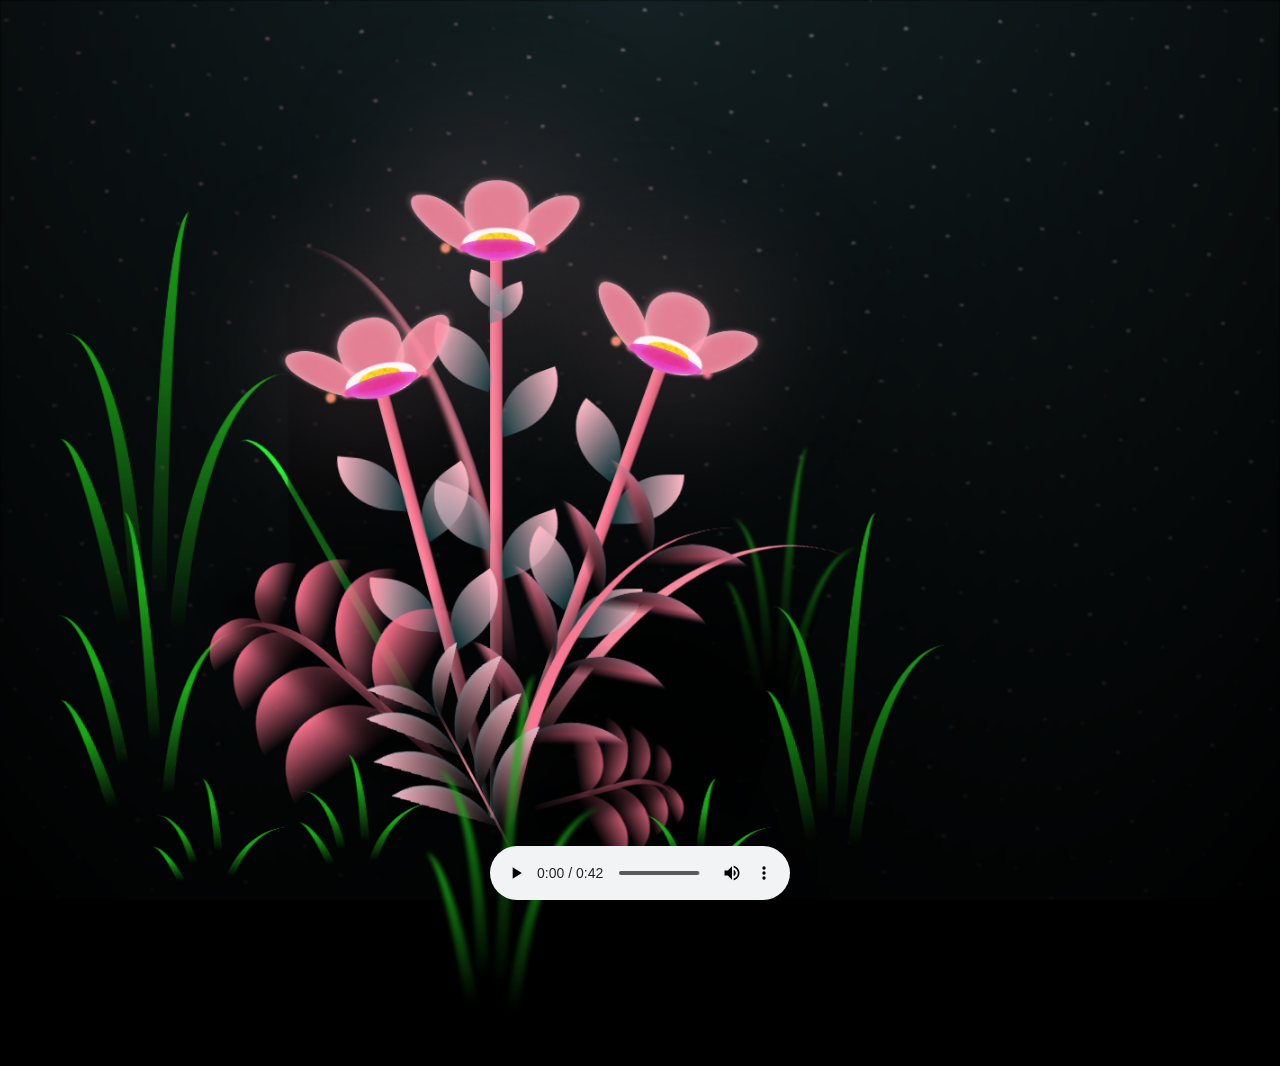
==== flower.html @ 0f516a7f "Add files via upload" ====
<!DOCTYPE html>
<html lang="en">
<head>
    <meta charset="UTF-8">
    <meta http-equiv="X-UA-Compatible" content="IE=edge">
    <meta name="viewport" content="width=device-width, initial-scale=1.0">
    <link rel="stylesheet" href="css/main.css">
    <link rel="icon" href="img/flowers.png" type="image/x-icon">
    <title>flowers</title>
</head>
<!-- Tambahkan audio --> 
<body class="container">
  <!-- Pembuat code: https://codepen.io/mdusmanansari/pen/BamepLe -->
    <div class="night"></div>
    <div class="flowers">
      <div class="flower flower--1">
        <div class="flower__leafs flower__leafs--1">
          <div class="flower__leaf flower__leaf--1"></div>
          <div class="flower__leaf flower__leaf--2"></div>
          <div class="flower__leaf flower__leaf--3"></div>
          <div class="flower__leaf flower__leaf--4"></div>
          <div class="flower__white-circle"></div>
  
          <div class="flower__light flower__light--1"></div>
          <div class="flower__light flower__light--2"></div>
          <div class="flower__light flower__light--3"></div>
          <div class="flower__light flower__light--4"></div>
          <div class="flower__light flower__light--5"></div>
          <div class="flower__light flower__light--6"></div>
          <div class="flower__light flower__light--7"></div>
          <div class="flower__light flower__light--8"></div>
  
        </div>
        <div class="flower__line">
          <div class="flower__line__leaf flower__line__leaf--1"></div>
          <div class="flower__line__leaf flower__line__leaf--2"></div>
          <div class="flower__line__leaf flower__line__leaf--3"></div>
          <div class="flower__line__leaf flower__line__leaf--4"></div>
          <div class="flower__line__leaf flower__line__leaf--5"></div>
          <div class="flower__line__leaf flower__line__leaf--6"></div>
        </div>
      </div>
  
      <div class="flower flower--2">
        <div class="flower__leafs flower__leafs--2">
          <div class="flower__leaf flower__leaf--1"></div>
          <div class="flower__leaf flower__leaf--2"></div>
          <div class="flower__leaf flower__leaf--3"></div>
          <div class="flower__leaf flower__leaf--4"></div>
          <div class="flower__white-circle"></div>
  
          <div class="flower__light flower__light--1"></div>
          <div class="flower__light flower__light--2"></div>
          <div class="flower__light flower__light--3"></div>
          <div class="flower__light flower__light--4"></div>
          <div class="flower__light flower__light--5"></div>
          <div class="flower__light flower__light--6"></div>
          <div class="flower__light flower__light--7"></div>
          <div class="flower__light flower__light--8"></div>
  
        </div>
        <div class="flower__line">
          <div class="flower__line__leaf flower__line__leaf--1"></div>
          <div class="flower__line__leaf flower__line__leaf--2"></div>
          <div class="flower__line__leaf flower__line__leaf--3"></div>
          <div class="flower__line__leaf flower__line__leaf--4"></div>
        </div>
      </div>
  
      <div class="flower flower--3">
        <div class="flower__leafs flower__leafs--3">
          <div class="flower__leaf flower__leaf--1"></div>
          <div class="flower__leaf flower__leaf--2"></div>
          <div class="flower__leaf flower__leaf--3"></div>
          <div class="flower__leaf flower__leaf--4"></div>
          <div class="flower__white-circle"></div>
  
          <div class="flower__light flower__light--1"></div>
          <div class="flower__light flower__light--2"></div>
          <div class="flower__light flower__light--3"></div>
          <div class="flower__light flower__light--4"></div>
          <div class="flower__light flower__light--5"></div>
          <div class="flower__light flower__light--6"></div>
          <div class="flower__light flower__light--7"></div>
          <div class="flower__light flower__light--8"></div>
  
        </div>
        <div class="flower__line">
          <div class="flower__line__leaf flower__line__leaf--1"></div>
          <div class="flower__line__leaf flower__line__leaf--2"></div>
          <div class="flower__line__leaf flower__line__leaf--3"></div>
          <div class="flower__line__leaf flower__line__leaf--4"></div>
        </div>
      </div>
  
      <div class="grow-ans" style="--d:1.2s">
        <div class="flower__g-long">
          <div class="flower__g-long__top"></div>
          <div class="flower__g-long__bottom"></div>
        </div>
      </div>
  
      <div class="growing-grass">
        <div class="flower__grass flower__grass--1">
          <div class="flower__grass--top"></div>
          <div class="flower__grass--bottom"></div>
          <div class="flower__grass__leaf flower__grass__leaf--1"></div>
          <div class="flower__grass__leaf flower__grass__leaf--2"></div>
          <div class="flower__grass__leaf flower__grass__leaf--3"></div>
          <div class="flower__grass__leaf flower__grass__leaf--4"></div>
          <div class="flower__grass__leaf flower__grass__leaf--5"></div>
          <div class="flower__grass__leaf flower__grass__leaf--6"></div>
          <div class="flower__grass__leaf flower__grass__leaf--7"></div>
          <div class="flower__grass__leaf flower__grass__leaf--8"></div>
          <div class="flower__grass__overlay"></div>
        </div>
      </div>
  
      <div class="growing-grass">
        <div class="flower__grass flower__grass--2">
          <div class="flower__grass--top"></div>
          <div class="flower__grass--bottom"></div>
          <div class="flower__grass__leaf flower__grass__leaf--1"></div>
          <div class="flower__grass__leaf flower__grass__leaf--2"></div>
          <div class="flower__grass__leaf flower__grass__leaf--3"></div>
          <div class="flower__grass__leaf flower__grass__leaf--4"></div>
          <div class="flower__grass__leaf flower__grass__leaf--5"></div>
          <div class="flower__grass__leaf flower__grass__leaf--6"></div>
          <div class="flower__grass__leaf flower__grass__leaf--7"></div>
          <div class="flower__grass__leaf flower__grass__leaf--8"></div>
          <div class="flower__grass__overlay"></div>
        </div>
      </div>
  
      <div class="grow-ans" style="--d:2.4s">
        <div class="flower__g-right flower__g-right--1">
          <div class="leaf"></div>
        </div>
      </div>
  
      <div class="grow-ans" style="--d:2.8s">
        <div class="flower__g-right flower__g-right--2">
          <div class="leaf"></div>
        </div>
      </div>
  
      <div class="grow-ans" style="--d:2.8s">
        <div class="flower__g-front">
          <div class="flower__g-front__leaf-wrapper flower__g-front__leaf-wrapper--1">
            <div class="flower__g-front__leaf"></div>
          </div>
          <div class="flower__g-front__leaf-wrapper flower__g-front__leaf-wrapper--2">
            <div class="flower__g-front__leaf"></div>
          </div>
          <div class="flower__g-front__leaf-wrapper flower__g-front__leaf-wrapper--3">
            <div class="flower__g-front__leaf"></div>
          </div>
          <div class="flower__g-front__leaf-wrapper flower__g-front__leaf-wrapper--4">
            <div class="flower__g-front__leaf"></div>
          </div>
          <div class="flower__g-front__leaf-wrapper flower__g-front__leaf-wrapper--5">
            <div class="flower__g-front__leaf"></div>
          </div>
          <div class="flower__g-front__leaf-wrapper flower__g-front__leaf-wrapper--6">
            <div class="flower__g-front__leaf"></div>
          </div>
          <div class="flower__g-front__leaf-wrapper flower__g-front__leaf-wrapper--7">
            <div class="flower__g-front__leaf"></div>
          </div>
          <div class="flower__g-front__leaf-wrapper flower__g-front__leaf-wrapper--8">
            <div class="flower__g-front__leaf"></div>
          </div>
          <div class="flower__g-front__line"></div>
        </div>
      </div>
  
      <div class="grow-ans" style="--d:3.2s">
        <div class="flower__g-fr">
          <div class="leaf"></div>
          <div class="flower__g-fr__leaf flower__g-fr__leaf--1"></div>
          <div class="flower__g-fr__leaf flower__g-fr__leaf--2"></div>
          <div class="flower__g-fr__leaf flower__g-fr__leaf--3"></div>
          <div class="flower__g-fr__leaf flower__g-fr__leaf--4"></div>
          <div class="flower__g-fr__leaf flower__g-fr__leaf--5"></div>
          <div class="flower__g-fr__leaf flower__g-fr__leaf--6"></div>
          <div class="flower__g-fr__leaf flower__g-fr__leaf--7"></div>
          <div class="flower__g-fr__leaf flower__g-fr__leaf--8"></div>
        </div>
      </div>
  
      <div class="long-g long-g--0">
        <div class="grow-ans" style="--d:3s">
          <div class="leaf leaf--0"></div>
        </div>
        <div class="grow-ans" style="--d:2.2s">
          <div class="leaf leaf--1"></div>
        </div>
        <div class="grow-ans" style="--d:3.4s">
          <div class="leaf leaf--2"></div>
        </div>
        <div class="grow-ans" style="--d:3.6s">
          <div class="leaf leaf--3"></div>
        </div>
      </div>
  
      <div class="long-g long-g--1">
        <div class="grow-ans" style="--d:3.6s">
          <div class="leaf leaf--0"></div>
        </div>
        <div class="grow-ans" style="--d:3.8s">
          <div class="leaf leaf--1"></div>
        </div>
        <div class="grow-ans" style="--d:4s">
          <div class="leaf leaf--2"></div>
        </div>
        <div class="grow-ans" style="--d:4.2s">
          <div class="leaf leaf--3"></div>
        </div>
      </div>
  
      <div class="long-g long-g--2">
        <div class="grow-ans" style="--d:4s">
          <div class="leaf leaf--0"></div>
        </div>
        <div class="grow-ans" style="--d:4.2s">
          <div class="leaf leaf--1"></div>
        </div>
        <div class="grow-ans" style="--d:4.4s">
          <div class="leaf leaf--2"></div>
        </div>
        <div class="grow-ans" style="--d:4.6s">
          <div class="leaf leaf--3"></div>
        </div>
      </div>
  
      <div class="long-g long-g--3">
        <div class="grow-ans" style="--d:4s">
          <div class="leaf leaf--0"></div>
        </div>
        <div class="grow-ans" style="--d:4.2s">
          <div class="leaf leaf--1"></div>
        </div>
        <div class="grow-ans" style="--d:3s">
          <div class="leaf leaf--2"></div>
        </div>
        <div class="grow-ans" style="--d:3.6s">
          <div class="leaf leaf--3"></div>
        </div>
      </div>
  
      <div class="long-g long-g--4">
        <div class="grow-ans" style="--d:4s">
          <div class="leaf leaf--0"></div>
        </div>
        <div class="grow-ans" style="--d:4.2s">
          <div class="leaf leaf--1"></div>
        </div>
        <div class="grow-ans" style="--d:3s">
          <div class="leaf leaf--2"></div>
        </div>
        <div class="grow-ans" style="--d:3.6s">
          <div class="leaf leaf--3"></div>
        </div>
      </div>
  
      <div class="long-g long-g--5">
        <div class="grow-ans" style="--d:4s">
          <div class="leaf leaf--0"></div>
        </div>
        <div class="grow-ans" style="--d:4.2s">
          <div class="leaf leaf--1"></div>
        </div>
        <div class="grow-ans" style="--d:3s">
          <div class="leaf leaf--2"></div>
        </div>
        <div class="grow-ans" style="--d:3.6s">
          <div class="leaf leaf--3"></div>
        </div>
      </div>
  
      <div class="long-g long-g--6">
        <div class="grow-ans" style="--d:4.2s">
          <div class="leaf leaf--0"></div>
        </div>
        <div class="grow-ans" style="--d:4.4s">
          <div class="leaf leaf--1"></div>
        </div>
        <div class="grow-ans" style="--d:4.6s">
          <div class="leaf leaf--2"></div>
        </div>
        <div class="grow-ans" style="--d:4.8s">
          <div class="leaf leaf--3"></div>
        </div>
      </div>
  
      <div class="long-g long-g--7">
        <div class="grow-ans" style="--d:3s">
          <div class="leaf leaf--0"></div>
        </div>
        <div class="grow-ans" style="--d:3.2s">
          <div class="leaf leaf--1"></div>
        </div>
        <div class="grow-ans" style="--d:3.5s">
          <div class="leaf leaf--2"></div>
        </div>
        <div class="grow-ans" style="--d:3.6s">
          <div class="leaf leaf--3"></div>
        </div>
      </div>
    </div>

    <audio controls autoplay loop>
      <source src="flower/flo.mp3" type="audio/mpeg">
      <source src="flower/flo.ogg" type="audio/ogg">
      Your browser does not support the audio element.
    </audio>


    <script src="main.js"></script>
  </body>
</html>
---- css/main.css ----
*,
*::after,
*::before {
  padding: 0;
  margin: 0;
  box-sizing: border-box;
}

:root {
  --dark-color: #000;
}

body {
  display: flex;
  align-items: flex-end;
  justify-content: center;
  min-height: 100vh;
  background-color: var(--dark-color);
  overflow: hidden;
  perspective: 1000px;
}

.night {
  position: fixed;
  left: 50%;
  top: 0;
  transform: translateX(-50%);
  width: 100%;
  height: 100%;
  filter: blur(0.1vmin);
  background-image: radial-gradient(ellipse at top, transparent 0%, var(--dark-color)), radial-gradient(ellipse at bottom, var(--dark-color), rgba(145, 233, 255, 0.2)), repeating-linear-gradient(220deg, rgb(0, 0, 0) 0px, rgb(0, 0, 0) 19px, transparent 19px, transparent 22px), repeating-linear-gradient(189deg, rgb(0, 0, 0) 0px, rgb(0, 0, 0) 19px, transparent 19px, transparent 22px), repeating-linear-gradient(148deg, rgb(0, 0, 0) 0px, rgb(0, 0, 0) 19px, transparent 19px, transparent 22px), linear-gradient(90deg, rgb(255, 146, 190), rgb(240, 240, 240));
}

.flowers {
  position: relative;
  transform: scale(0.9);
}

.flower {
  position: absolute;
  bottom: 10vmin;
  transform-origin: bottom center;
  z-index: 10;
  --fl-speed: 0.8s;
}
.flower--1 {
  -webkit-animation: moving-flower-1 4s linear infinite;
          animation: moving-flower-1 4s linear infinite;
}
.flower--1 .flower__line {
  height: 70vmin;
  -webkit-animation-delay: 0.3s;
          animation-delay: 0.3s;
}
.flower--1 .flower__line__leaf--1 {
  -webkit-animation: blooming-leaf-right var(--fl-speed) 1.6s backwards;
          animation: blooming-leaf-right var(--fl-speed) 1.6s backwards;
}
.flower--1 .flower__line__leaf--2 {
  -webkit-animation: blooming-leaf-right var(--fl-speed) 1.4s backwards;
          animation: blooming-leaf-right var(--fl-speed) 1.4s backwards;
}
.flower--1 .flower__line__leaf--3 {
  -webkit-animation: blooming-leaf-left var(--fl-speed) 1.2s backwards;
          animation: blooming-leaf-left var(--fl-speed) 1.2s backwards;
}
.flower--1 .flower__line__leaf--4 {
  -webkit-animation: blooming-leaf-left var(--fl-speed) 1s backwards;
          animation: blooming-leaf-left var(--fl-speed) 1s backwards;
}
.flower--1 .flower__line__leaf--5 {
  -webkit-animation: blooming-leaf-right var(--fl-speed) 1.8s backwards;
          animation: blooming-leaf-right var(--fl-speed) 1.8s backwards;
}
.flower--1 .flower__line__leaf--6 {
  -webkit-animation: blooming-leaf-left var(--fl-speed) 2s backwards;
          animation: blooming-leaf-left var(--fl-speed) 2s backwards;
}
.flower--2 {
  left: 50%;
  transform: rotate(20deg);
  -webkit-animation: moving-flower-2 4s linear infinite;
          animation: moving-flower-2 4s linear infinite;
}
.flower--2 .flower__line {
  height: 60vmin;
  -webkit-animation-delay: 0.6s;
          animation-delay: 0.6s;
}
.flower--2 .flower__line__leaf--1 {
  -webkit-animation: blooming-leaf-right var(--fl-speed) 1.9s backwards;
          animation: blooming-leaf-right var(--fl-speed) 1.9s backwards;
}
.flower--2 .flower__line__leaf--2 {
  -webkit-animation: blooming-leaf-right var(--fl-speed) 1.7s backwards;
          animation: blooming-leaf-right var(--fl-speed) 1.7s backwards;
}
.flower--2 .flower__line__leaf--3 {
  -webkit-animation: blooming-leaf-left var(--fl-speed) 1.5s backwards;
          animation: blooming-leaf-left var(--fl-speed) 1.5s backwards;
}
.flower--2 .flower__line__leaf--4 {
  -webkit-animation: blooming-leaf-left var(--fl-speed) 1.3s backwards;
          animation: blooming-leaf-left var(--fl-speed) 1.3s backwards;
}
.flower--3 {
  left: 50%;
  transform: rotate(-15deg);
  -webkit-animation: moving-flower-3 4s linear infinite;
          animation: moving-flower-3 4s linear infinite;
}
.flower--3 .flower__line {
  -webkit-animation-delay: 0.9s;
          animation-delay: 0.9s;
}
.flower--3 .flower__line__leaf--1 {
  -webkit-animation: blooming-leaf-right var(--fl-speed) 2.5s backwards;
          animation: blooming-leaf-right var(--fl-speed) 2.5s backwards;
}
.flower--3 .flower__line__leaf--2 {
  -webkit-animation: blooming-leaf-right var(--fl-speed) 2.3s backwards;
          animation: blooming-leaf-right var(--fl-speed) 2.3s backwards;
}
.flower--3 .flower__line__leaf--3 {
  -webkit-animation: blooming-leaf-left var(--fl-speed) 2.1s backwards;
          animation: blooming-leaf-left var(--fl-speed) 2.1s backwards;
}
.flower--3 .flower__line__leaf--4 {
  -webkit-animation: blooming-leaf-left var(--fl-speed) 1.9s backwards;
          animation: blooming-leaf-left var(--fl-speed) 1.9s backwards;
}
.flower__leafs {
  position: relative;
  -webkit-animation: blooming-flower 2s backwards;
          animation: blooming-flower 2s backwards;
}
.flower__leafs--1 {
  -webkit-animation-delay: 1.1s;
          animation-delay: 1.1s;
}
.flower__leafs--2 {
  -webkit-animation-delay: 1.4s;
          animation-delay: 1.4s;
}
.flower__leafs--3 {
  -webkit-animation-delay: 1.7s;
          animation-delay: 1.7s;
}
.flower__leafs::after {
  content: "";
  position: absolute;
  left: 0;
  top: 0;
  transform: translate(-50%, -100%);
  width: 8vmin;
  height: 8vmin;
  background-color: #ffb8c6;
  filter: blur(10vmin);
}
.flower__leaf {
  position: absolute;
  bottom: 0;
  left: 50%;
  width: 8vmin;
  height: 11vmin;
  border-radius: 51% 49% 47% 53%/44% 45% 55% 69%;
  background-color: #faa2b3;
  background-image: linear-gradient(to top, #fb869e, #f9869d);
  transform-origin: bottom center;
  opacity: 0.9;
  box-shadow: inset 0 0 2vmin rgba(255, 255, 255, 0.5), 0 0 10px rgba(255, 192, 203, 0.5);
}

.flower__leaf--1 {
  transform: translate(-10%, 1%) rotateY(40deg) rotateX(-50deg);
}
.flower__leaf--2 {
  transform: translate(-50%, -4%) rotateX(40deg);
}
.flower__leaf--3 {
  transform: translate(-90%, 0%) rotateY(45deg) rotateX(50deg);
}
.flower__leaf--4 {
  width: 8vmin;
  height: 8vmin;
  transform-origin: bottom left;
  border-radius: 4vmin 10vmin 4vmin 4vmin;
  transform: translate(0%, 18%) rotateX(70deg) rotate(-43deg);
  background-image: linear-gradient(to top, #e210b5, #dd0cb3);
  z-index: 1;
  opacity: 0.8;
}
.flower__white-circle {
  position: absolute;
  left: -3.5vmin;
  top: -3vmin;
  width: 9vmin;
  height: 4vmin;
  border-radius: 50%;
  background-color: #fff;
}
.flower__white-circle::after {
  content: "";
  position: absolute;
  left: 50%;
  top: 45%;
  transform: translate(-50%, -50%);
  width: 60%;
  height: 60%;
  border-radius: inherit;
  background-image: repeating-linear-gradient(135deg, rgba(0, 0, 0, 0.03) 0px, rgba(0, 0, 0, 0.03) 1px, transparent 1px, transparent 12px), repeating-linear-gradient(45deg, rgba(0, 0, 0, 0.03) 0px, rgba(0, 0, 0, 0.03) 1px, transparent 1px, transparent 12px), repeating-linear-gradient(67.5deg, rgba(0, 0, 0, 0.03) 0px, rgba(0, 0, 0, 0.03) 1px, transparent 1px, transparent 12px), repeating-linear-gradient(135deg, rgba(0, 0, 0, 0.03) 0px, rgba(0, 0, 0, 0.03) 1px, transparent 1px, transparent 12px), repeating-linear-gradient(45deg, rgba(0, 0, 0, 0.03) 0px, rgba(0, 0, 0, 0.03) 1px, transparent 1px, transparent 12px), repeating-linear-gradient(112.5deg, rgba(0, 0, 0, 0.03) 0px, rgba(0, 0, 0, 0.03) 1px, transparent 1px, transparent 12px), repeating-linear-gradient(112.5deg, rgba(0, 0, 0, 0.03) 0px, rgba(0, 0, 0, 0.03) 1px, transparent 1px, transparent 12px), repeating-linear-gradient(45deg, rgba(0, 0, 0, 0.03) 0px, rgba(0, 0, 0, 0.03) 1px, transparent 1px, transparent 12px), repeating-linear-gradient(22.5deg, rgba(0, 0, 0, 0.03) 0px, rgba(0, 0, 0, 0.03) 1px, transparent 1px, transparent 12px), repeating-linear-gradient(45deg, rgba(0, 0, 0, 0.03) 0px, rgba(0, 0, 0, 0.03) 1px, transparent 1px, transparent 12px), repeating-linear-gradient(22.5deg, rgba(0, 0, 0, 0.03) 0px, rgba(0, 0, 0, 0.03) 1px, transparent 1px, transparent 12px), repeating-linear-gradient(135deg, rgba(0, 0, 0, 0.03) 0px, rgba(0, 0, 0, 0.03) 1px, transparent 1px, transparent 12px), repeating-linear-gradient(157.5deg, rgba(0, 0, 0, 0.03) 0px, rgba(0, 0, 0, 0.03) 1px, transparent 1px, transparent 12px), repeating-linear-gradient(67.5deg, rgba(0, 0, 0, 0.03) 0px, rgba(0, 0, 0, 0.03) 1px, transparent 1px, transparent 12px), repeating-linear-gradient(67.5deg, rgba(0, 0, 0, 0.03) 0px, rgba(0, 0, 0, 0.03) 1px, transparent 1px, transparent 12px), linear-gradient(90deg, rgb(255, 235, 18), rgb(255, 206, 0));
}
.flower__line {
  height: 55vmin;
  width: 1.5vmin;
  background-image: linear-gradient(to left, rgba(0, 0, 0, 0.2), transparent, rgba(255, 255, 255, 0.2)), linear-gradient(to top, transparent 10%, #ff7a95, #f06c86);
  box-shadow: inset 0 0 2px rgba(0, 0, 0, 0.5);
  -webkit-animation: grow-flower-tree 4s backwards;
          animation: grow-flower-tree 4s backwards;
}
.flower__line__leaf {
  --w: 7vmin;
  --h: calc(var(--w) + 2vmin);
  position: absolute;
  top: 20%;
  left: 90%;
  width: var(--w);
  height: var(--h);
  border-top-right-radius: var(--h);
  border-bottom-left-radius: var(--h);
  background-image: linear-gradient(to top, rgba(20, 117, 122, 0.4), #ffb8c6);
}
.flower__line__leaf--1 {
  transform: rotate(70deg) rotateY(30deg);
}
.flower__line__leaf--2 {
  top: 45%;
  transform: rotate(70deg) rotateY(30deg);
}
.flower__line__leaf--3, .flower__line__leaf--4, .flower__line__leaf--6 {
  border-top-right-radius: 0;
  border-bottom-left-radius: 0;
  border-top-left-radius: var(--h);
  border-bottom-right-radius: var(--h);
  left: -460%;
  top: 12%;
  transform: rotate(-70deg) rotateY(30deg);
}
.flower__line__leaf--4 {
  top: 40%;
}
.flower__line__leaf--5 {
  top: 0;
  transform-origin: left;
  transform: rotate(70deg) rotateY(30deg) scale(0.6);
}
.flower__line__leaf--6 {
  top: -2%;
  left: -450%;
  transform-origin: right;
  transform: rotate(-70deg) rotateY(30deg) scale(0.6);
}
.flower__light {
  position: absolute;
  bottom: 0vmin;
  width: 1vmin;
  height: 1vmin;
  background-color: rgb(255, 251, 0);
  border-radius: 50%;
  filter: blur(0.2vmin);
  -webkit-animation: light-ans 4s linear infinite backwards;
          animation: light-ans 4s linear infinite backwards;
}
.flower__light:nth-child(odd) {
  background-color: #ff718d;
}
.flower__light--1 {
  left: -2vmin;
  -webkit-animation-delay: 1s;
          animation-delay: 1s;
}
.flower__light--2 {
  left: 3vmin;
  -webkit-animation-delay: 0.5s;
          animation-delay: 0.5s;
}
.flower__light--3 {
  left: -6vmin;
  -webkit-animation-delay: 0.3s;
          animation-delay: 0.3s;
}
.flower__light--4 {
  left: 6vmin;
  -webkit-animation-delay: 0.9s;
          animation-delay: 0.9s;
}
.flower__light--5 {
  left: -1vmin;
  -webkit-animation-delay: 1.5s;
          animation-delay: 1.5s;
}
.flower__light--6 {
  left: -4vmin;
  -webkit-animation-delay: 3s;
          animation-delay: 3s;
}
.flower__light--7 {
  left: 3vmin;
  -webkit-animation-delay: 2s;
          animation-delay: 2s;
}
.flower__light--8 {
  left: -6vmin;
  -webkit-animation-delay: 3.5s;
          animation-delay: 3.5s;
}
.flower__grass {
  --c: #f9728d;
  --line-w: 1.5vmin;
  position: absolute;
  bottom: 12vmin;
  left: -7vmin;
  display: flex;
  flex-direction: column;
  align-items: flex-end;
  z-index: 20;
  transform-origin: bottom center;
  transform: rotate(-48deg) rotateY(40deg);
}
.flower__grass--1 {
  -webkit-animation: moving-grass 2s linear infinite;
          animation: moving-grass 2s linear infinite;
}
.flower__grass--2 {
  left: 2vmin;
  bottom: 10vmin;
  transform: scale(0.5) rotate(75deg) rotateX(10deg) rotateY(-200deg);
  opacity: 0.8;
  z-index: 0;
  -webkit-animation: moving-grass--2 1.5s linear infinite;
          animation: moving-grass--2 1.5s linear infinite;
}
.flower__grass--top {
  width: 7vmin;
  height: 10vmin;
  border-top-right-radius: 100%;
  border-right: var(--line-w) solid var(--c);
  transform-origin: bottom center;
  transform: rotate(-2deg);
}
.flower__grass--bottom {
  margin-top: -2px;
  width: var(--line-w);
  height: 25vmin;
  background-image: linear-gradient(to top, transparent, var(--c));
}
.flower__grass__leaf {
  --size: 10vmin;
  position: absolute;
  width: calc(var(--size) * 2.1);
  height: var(--size);
  border-top-left-radius: var(--size);
  border-top-right-radius: var(--size);
  background-image: linear-gradient(to top, transparent, transparent 30%, var(--c));
  z-index: 100;
}
.flower__grass__leaf--1 {
  top: -6%;
  left: 30%;
  --size: 6vmin;
  transform: rotate(-20deg);
  -webkit-animation: growing-grass-ans--1 2s 2.6s backwards;
          animation: growing-grass-ans--1 2s 2.6s backwards;
}
@-webkit-keyframes growing-grass-ans--1 {
  0% {
    transform-origin: bottom left;
    transform: rotate(-20deg) scale(0);
  }
}
@keyframes growing-grass-ans--1 {
  0% {
    transform-origin: bottom left;
    transform: rotate(-20deg) scale(0);
  }
}
.flower__grass__leaf--2 {
  top: -5%;
  left: -110%;
  --size: 6vmin;
  transform: rotate(10deg);
  -webkit-animation: growing-grass-ans--2 2s 2.4s linear backwards;
          animation: growing-grass-ans--2 2s 2.4s linear backwards;
}
@-webkit-keyframes growing-grass-ans--2 {
  0% {
    transform-origin: bottom right;
    transform: rotate(10deg) scale(0);
  }
}
@keyframes growing-grass-ans--2 {
  0% {
    transform-origin: bottom right;
    transform: rotate(10deg) scale(0);
  }
}
.flower__grass__leaf--3 {
  top: 5%;
  left: 60%;
  --size: 8vmin;
  transform: rotate(-18deg) rotateX(-20deg);
  -webkit-animation: growing-grass-ans--3 2s 2.2s linear backwards;
          animation: growing-grass-ans--3 2s 2.2s linear backwards;
}
@-webkit-keyframes growing-grass-ans--3 {
  0% {
    transform-origin: bottom left;
    transform: rotate(-18deg) rotateX(-20deg) scale(0);
  }
}
@keyframes growing-grass-ans--3 {
  0% {
    transform-origin: bottom left;
    transform: rotate(-18deg) rotateX(-20deg) scale(0);
  }
}
.flower__grass__leaf--4 {
  top: 6%;
  left: -135%;
  --size: 8vmin;
  transform: rotate(2deg);
  -webkit-animation: growing-grass-ans--4 2s 2s linear backwards;
          animation: growing-grass-ans--4 2s 2s linear backwards;
}
@-webkit-keyframes growing-grass-ans--4 {
  0% {
    transform-origin: bottom right;
    transform: rotate(2deg) scale(0);
  }
}
@keyframes growing-grass-ans--4 {
  0% {
    transform-origin: bottom right;
    transform: rotate(2deg) scale(0);
  }
}
.flower__grass__leaf--5 {
  top: 20%;
  left: 60%;
  --size: 10vmin;
  transform: rotate(-24deg) rotateX(-20deg);
  -webkit-animation: growing-grass-ans--5 2s 1.8s linear backwards;
          animation: growing-grass-ans--5 2s 1.8s linear backwards;
}
@-webkit-keyframes growing-grass-ans--5 {
  0% {
    transform-origin: bottom left;
    transform: rotate(-24deg) rotateX(-20deg) scale(0);
  }
}
@keyframes growing-grass-ans--5 {
  0% {
    transform-origin: bottom left;
    transform: rotate(-24deg) rotateX(-20deg) scale(0);
  }
}
.flower__grass__leaf--6 {
  top: 22%;
  left: -180%;
  --size: 10vmin;
  transform: rotate(10deg);
  -webkit-animation: growing-grass-ans--6 2s 1.6s linear backwards;
          animation: growing-grass-ans--6 2s 1.6s linear backwards;
}
@-webkit-keyframes growing-grass-ans--6 {
  0% {
    transform-origin: bottom right;
    transform: rotate(10deg) scale(0);
  }
}
@keyframes growing-grass-ans--6 {
  0% {
    transform-origin: bottom right;
    transform: rotate(10deg) scale(0);
  }
}
.flower__grass__leaf--7 {
  top: 39%;
  left: 70%;
  --size: 10vmin;
  transform: rotate(-10deg);
  -webkit-animation: growing-grass-ans--7 2s 1.4s linear backwards;
          animation: growing-grass-ans--7 2s 1.4s linear backwards;
}
@-webkit-keyframes growing-grass-ans--7 {
  0% {
    transform-origin: bottom left;
    transform: rotate(-10deg) scale(0);
  }
}
@keyframes growing-grass-ans--7 {
  0% {
    transform-origin: bottom left;
    transform: rotate(-10deg) scale(0);
  }
}
.flower__grass__leaf--8 {
  top: 40%;
  left: -215%;
  --size: 11vmin;
  transform: rotate(10deg);
  -webkit-animation: growing-grass-ans--8 2s 1.2s linear backwards;
          animation: growing-grass-ans--8 2s 1.2s linear backwards;
}
@-webkit-keyframes growing-grass-ans--8 {
  0% {
    transform-origin: bottom right;
    transform: rotate(10deg) scale(0);
  }
}
@keyframes growing-grass-ans--8 {
  0% {
    transform-origin: bottom right;
    transform: rotate(10deg) scale(0);
  }
}
.flower__grass__overlay {
  position: absolute;
  top: -10%;
  right: 0%;
  width: 100%;
  height: 100%;
  background-color: rgba(0, 0, 0, 0.6);
  filter: blur(1.5vmin);
  z-index: 100;
}
.flower__g-long {
  --w: 2vmin;
  --h: 6vmin;
  --c: #22f32d;
  position: absolute;
  bottom: 10vmin;
  left: -3vmin;
  transform-origin: bottom center;
  transform: rotate(-30deg) rotateY(-20deg);
  display: flex;
  flex-direction: column;
  align-items: flex-end;
  -webkit-animation: flower-g-long-ans 3s linear infinite;
          animation: flower-g-long-ans 3s linear infinite;
}
@-webkit-keyframes flower-g-long-ans {
  0%, 100% {
    transform: rotate(-30deg) rotateY(-20deg);
  }
  50% {
    transform: rotate(-32deg) rotateY(-20deg);
  }
}
@keyframes flower-g-long-ans {
  0%, 100% {
    transform: rotate(-30deg) rotateY(-20deg);
  }
  50% {
    transform: rotate(-32deg) rotateY(-20deg);
  }
}
.flower__g-long__top {
  top: calc(var(--h) * -1);
  width: calc(var(--w) + 1vmin);
  height: var(--h);
  border-top-right-radius: 100%;
  border-right: 0.7vmin solid var(--c);
  transform: translate(-0.7vmin, 1vmin);
}
.flower__g-long__bottom {
  width: var(--w);
  height: 50vmin;
  transform-origin: bottom center;
  background-image: linear-gradient(to top, transparent 30%, var(--c));
  box-shadow: inset 0 0 2px rgba(0, 0, 0, 0.5);
  -webkit-clip-path: polygon(35% 0, 65% 1%, 100% 100%, 0% 100%);
          clip-path: polygon(35% 0, 65% 1%, 100% 100%, 0% 100%);
}
.flower__g-right {
  position: absolute;
  bottom: 6vmin;
  left: -2vmin;
  transform-origin: bottom left;
  transform: rotate(20deg);
}
.flower__g-right .leaf {
  width: 30vmin;
  height: 50vmin;
  border-top-left-radius: 100%;
  border-left: 2vmin solid #f7899f;
  background-image: linear-gradient(to bottom, transparent, var(--dark-color) 60%);
  -webkit-mask-image: linear-gradient(to top, transparent 30%, #23fd35 60%);
}
.flower__g-right--1 {
  -webkit-animation: flower-g-right-ans 2.5s linear infinite;
          animation: flower-g-right-ans 2.5s linear infinite;
}
.flower__g-right--2 {
  left: 5vmin;
  transform: rotateY(-180deg);
  -webkit-animation: flower-g-right-ans--2 3s linear infinite;
          animation: flower-g-right-ans--2 3s linear infinite;
}
.flower__g-right--2 .leaf {
  height: 75vmin;
  filter: blur(0.3vmin);
  opacity: 0.8;
}
@-webkit-keyframes flower-g-right-ans {
  0%, 100% {
    transform: rotate(20deg);
  }
  50% {
    transform: rotate(24deg) rotateX(-20deg);
  }
}
@keyframes flower-g-right-ans {
  0%, 100% {
    transform: rotate(20deg);
  }
  50% {
    transform: rotate(24deg) rotateX(-20deg);
  }
}
@-webkit-keyframes flower-g-right-ans--2 {
  0%, 100% {
    transform: rotateY(-180deg) rotate(0deg) rotateX(-20deg);
  }
  50% {
    transform: rotateY(-180deg) rotate(6deg) rotateX(-20deg);
  }
}
@keyframes flower-g-right-ans--2 {
  0%, 100% {
    transform: rotateY(-180deg) rotate(0deg) rotateX(-20deg);
  }
  50% {
    transform: rotateY(-180deg) rotate(6deg) rotateX(-20deg);
  }
}
.flower__g-front {
  position: absolute;
  bottom: 6vmin;
  left: 2.5vmin;
  z-index: 100;
  transform-origin: bottom center;
  transform: rotate(-28deg) rotateY(30deg) scale(1.04);
  -webkit-animation: flower__g-front-ans 2s linear infinite;
          animation: flower__g-front-ans 2s linear infinite;
}
@-webkit-keyframes flower__g-front-ans {
  0%, 100% {
    transform: rotate(-28deg) rotateY(30deg) scale(1.04);
  }
  50% {
    transform: rotate(-35deg) rotateY(40deg) scale(1.04);
  }
}
@keyframes flower__g-front-ans {
  0%, 100% {
    transform: rotate(-28deg) rotateY(30deg) scale(1.04);
  }
  50% {
    transform: rotate(-35deg) rotateY(40deg) scale(1.04);
  }
}
.flower__g-front__line {
  width: 0.3vmin;
  height: 20vmin;
  background-image: linear-gradient(to top, transparent, #f98da2, transparent 100%);
  position: relative;
}
.flower__g-front__leaf-wrapper {
  position: absolute;
  top: 0;
  left: 0;
  transform-origin: bottom left;
  transform: rotate(10deg);
}
.flower__g-front__leaf-wrapper:nth-child(even) {
  left: 0vmin;
  transform: rotateY(-180deg) rotate(5deg);
  -webkit-animation: flower__g-front__leaf-left-ans 1s ease-in backwards;
          animation: flower__g-front__leaf-left-ans 1s ease-in backwards;
}
.flower__g-front__leaf-wrapper:nth-child(odd) {
  -webkit-animation: flower__g-front__leaf-ans 1s ease-in backwards;
          animation: flower__g-front__leaf-ans 1s ease-in backwards;
}
.flower__g-front__leaf-wrapper--1 {
  top: -8vmin;
  transform: scale(0.7);
  -webkit-animation: flower__g-front__leaf-ans 1s 5.5s ease-in backwards !important;
          animation: flower__g-front__leaf-ans 1s 5.5s ease-in backwards !important;
}
.flower__g-front__leaf-wrapper--2 {
  top: -8vmin;
  transform: rotateY(-180deg) scale(0.7) !important;
  -webkit-animation: flower__g-front__leaf-left-ans-2 1s 4.6s ease-in backwards !important;
          animation: flower__g-front__leaf-left-ans-2 1s 4.6s ease-in backwards !important;
}
.flower__g-front__leaf-wrapper--3 {
  top: -3vmin;
  -webkit-animation: flower__g-front__leaf-ans 1s 4.6s ease-in backwards;
          animation: flower__g-front__leaf-ans 1s 4.6s ease-in backwards;
}
.flower__g-front__leaf-wrapper--4 {
  top: -3vmin;
  transform: rotateY(-180deg) scale(0.9) !important;
  -webkit-animation: flower__g-front__leaf-left-ans-2 1s 4.6s ease-in backwards !important;
          animation: flower__g-front__leaf-left-ans-2 1s 4.6s ease-in backwards !important;
}
@-webkit-keyframes flower__g-front__leaf-left-ans-2 {
  0% {
    transform: rotateY(-180deg) scale(0);
  }
}
@keyframes flower__g-front__leaf-left-ans-2 {
  0% {
    transform: rotateY(-180deg) scale(0);
  }
}
.flower__g-front__leaf-wrapper--5, .flower__g-front__leaf-wrapper--6 {
  top: 2vmin;
}
.flower__g-front__leaf-wrapper--7, .flower__g-front__leaf-wrapper--8 {
  top: 6.5vmin;
}
.flower__g-front__leaf-wrapper--2 {
  -webkit-animation-delay: 5.2s !important;
          animation-delay: 5.2s !important;
}
.flower__g-front__leaf-wrapper--3 {
  -webkit-animation-delay: 4.9s !important;
          animation-delay: 4.9s !important;
}
.flower__g-front__leaf-wrapper--5 {
  -webkit-animation-delay: 4.3s !important;
          animation-delay: 4.3s !important;
}
.flower__g-front__leaf-wrapper--6 {
  -webkit-animation-delay: 4.1s !important;
          animation-delay: 4.1s !important;
}
.flower__g-front__leaf-wrapper--7 {
  -webkit-animation-delay: 3.8s !important;
          animation-delay: 3.8s !important;
}
.flower__g-front__leaf-wrapper--8 {
  -webkit-animation-delay: 3.5s !important;
          animation-delay: 3.5s !important;
}
@-webkit-keyframes flower__g-front__leaf-ans {
  0% {
    transform: rotate(10deg) scale(0);
  }
}
@keyframes flower__g-front__leaf-ans {
  0% {
    transform: rotate(10deg) scale(0);
  }
}
@-webkit-keyframes flower__g-front__leaf-left-ans {
  0% {
    transform: rotateY(-180deg) rotate(5deg) scale(0);
  }
}
@keyframes flower__g-front__leaf-left-ans {
  0% {
    transform: rotateY(-180deg) rotate(5deg) scale(0);
  }
}
.flower__g-front__leaf {
  width: 10vmin;
  height: 10vmin;
  border-radius: 100% 0% 0% 100%/100% 100% 0% 0%;
  box-shadow: inset 0 2px 1vmin hsla(184deg, 97%, 58%, 0.2);
  background-image: linear-gradient(to bottom left, transparent, var(--dark-color)), linear-gradient(to bottom right, #ffb8c6 50%, transparent 50%, transparent);
  -webkit-mask-image: linear-gradient(to bottom right, #ffb8c6 50%, transparent 50%, transparent);
  mask-image: linear-gradient(to bottom right, #ffb8c6 50%, transparent 50%, transparent);
}
.flower__g-fr {
  position: absolute;
  bottom: -4vmin;
  left: vmin;
  transform-origin: bottom left;
  z-index: 10;
  -webkit-animation: flower__g-fr-ans 2s linear infinite;
          animation: flower__g-fr-ans 2s linear infinite;
}
@-webkit-keyframes flower__g-fr-ans {
  0%, 100% {
    transform: rotate(2deg);
  }
  50% {
    transform: rotate(4deg);
  }
}
@keyframes flower__g-fr-ans {
  0%, 100% {
    transform: rotate(2deg);
  }
  50% {
    transform: rotate(4deg);
  }
}
.flower__g-fr .leaf {
  width: 30vmin;
  height: 50vmin;
  border-top-left-radius: 100%;
  border-left: 2vmin solid #f77892;
  -webkit-mask-image: linear-gradient(to top, transparent 25%, #20ff2b 50%);
  position: relative;
  z-index: 1;
}
.flower__g-fr__leaf {
  position: absolute;
  top: 0;
  left: 0;
  width: 10vmin;
  height: 10vmin;
  border-radius: 100% 0% 0% 100%/100% 100% 0% 0%;
  box-shadow: inset 0 2px 1vmin hsla(184deg, 97%, 58%, 0.2);
  background-image: linear-gradient(to bottom left, transparent, var(--dark-color) 98%), linear-gradient(to bottom right, #fb7893 45%, transparent 50%, transparent);
  -webkit-mask-image: linear-gradient(135deg, #25ff1d 40%, transparent 50%, transparent);
}
.flower__g-fr__leaf--1 {
  left: 20vmin;
  transform: rotate(45deg);
  -webkit-animation: flower__g-fr-leaft-ans-1 0.5s 5.2s linear backwards;
          animation: flower__g-fr-leaft-ans-1 0.5s 5.2s linear backwards;
}
@-webkit-keyframes flower__g-fr-leaft-ans-1 {
  0% {
    transform-origin: left;
    transform: rotate(45deg) scale(0);
  }
}
@keyframes flower__g-fr-leaft-ans-1 {
  0% {
    transform-origin: left;
    transform: rotate(45deg) scale(0);
  }
}
.flower__g-fr__leaf--2 {
  left: 12vmin;
  top: -7vmin;
  transform: rotate(25deg) rotateY(-180deg);
  -webkit-animation: flower__g-fr-leaft-ans-6 0.5s 5s linear backwards;
          animation: flower__g-fr-leaft-ans-6 0.5s 5s linear backwards;
}
.flower__g-fr__leaf--3 {
  left: 15vmin;
  top: 6vmin;
  transform: rotate(55deg);
  -webkit-animation: flower__g-fr-leaft-ans-5 0.5s 4.8s linear backwards;
          animation: flower__g-fr-leaft-ans-5 0.5s 4.8s linear backwards;
}
.flower__g-fr__leaf--4 {
  left: 6vmin;
  top: -2vmin;
  transform: rotate(25deg) rotateY(-180deg);
  -webkit-animation: flower__g-fr-leaft-ans-6 0.5s 4.6s linear backwards;
          animation: flower__g-fr-leaft-ans-6 0.5s 4.6s linear backwards;
}
.flower__g-fr__leaf--5 {
  left: 10vmin;
  top: 14vmin;
  transform: rotate(55deg);
  -webkit-animation: flower__g-fr-leaft-ans-5 0.5s 4.4s linear backwards;
          animation: flower__g-fr-leaft-ans-5 0.5s 4.4s linear backwards;
}
@-webkit-keyframes flower__g-fr-leaft-ans-5 {
  0% {
    transform-origin: left;
    transform: rotate(55deg) scale(0);
  }
}
@keyframes flower__g-fr-leaft-ans-5 {
  0% {
    transform-origin: left;
    transform: rotate(55deg) scale(0);
  }
}
.flower__g-fr__leaf--6 {
  left: 0vmin;
  top: 6vmin;
  transform: rotate(25deg) rotateY(-180deg);
  -webkit-animation: flower__g-fr-leaft-ans-6 0.5s 4.2s linear backwards;
          animation: flower__g-fr-leaft-ans-6 0.5s 4.2s linear backwards;
}
@-webkit-keyframes flower__g-fr-leaft-ans-6 {
  0% {
    transform-origin: right;
    transform: rotate(25deg) rotateY(-180deg) scale(0);
  }
}
@keyframes flower__g-fr-leaft-ans-6 {
  0% {
    transform-origin: right;
    transform: rotate(25deg) rotateY(-180deg) scale(0);
  }
}
.flower__g-fr__leaf--7 {
  left: 5vmin;
  top: 22vmin;
  transform: rotate(45deg);
  -webkit-animation: flower__g-fr-leaft-ans-7 0.5s 4s linear backwards;
          animation: flower__g-fr-leaft-ans-7 0.5s 4s linear backwards;
}
@-webkit-keyframes flower__g-fr-leaft-ans-7 {
  0% {
    transform-origin: left;
    transform: rotate(45deg) scale(0);
  }
}
@keyframes flower__g-fr-leaft-ans-7 {
  0% {
    transform-origin: left;
    transform: rotate(45deg) scale(0);
  }
}
.flower__g-fr__leaf--8 {
  left: -4vmin;
  top: 15vmin;
  transform: rotate(15deg) rotateY(-180deg);
  -webkit-animation: flower__g-fr-leaft-ans-8 0.5s 3.8s linear backwards;
          animation: flower__g-fr-leaft-ans-8 0.5s 3.8s linear backwards;
}
@-webkit-keyframes flower__g-fr-leaft-ans-8 {
  0% {
    transform-origin: right;
    transform: rotate(15deg) rotateY(-180deg) scale(0);
  }
}
@keyframes flower__g-fr-leaft-ans-8 {
  0% {
    transform-origin: right;
    transform: rotate(15deg) rotateY(-180deg) scale(0);
  }
}

.long-g {
  position: absolute;
  bottom: 25vmin;
  left: -42vmin;
  transform-origin: bottom left;
}
.long-g--1 {
  bottom: 0vmin;
  transform: scale(0.8) rotate(-5deg);
}
.long-g--1 .leaf {
  -webkit-mask-image: linear-gradient(to top, transparent 40%, #18ff4a 80%) !important;
}
.long-g--1 .leaf--1 {
  --w: 5vmin;
  --h: 60vmin;
  left: -2vmin;
  transform: rotate(3deg) rotateY(-180deg);
}
.long-g--2, .long-g--3 {
  bottom: -3vmin;
  left: -35vmin;
  transform-origin: center;
  transform: scale(0.6) rotateX(60deg);
}
.long-g--2 .leaf, .long-g--3 .leaf {
  -webkit-mask-image: linear-gradient(to top, transparent 50%, #13fc13 80%) !important;
}
.long-g--2 .leaf--1, .long-g--3 .leaf--1 {
  left: -1vmin;
  transform: rotateY(-180deg);
}
.long-g--3 {
  left: -17vmin;
  bottom: 0vmin;
}
.long-g--3 .leaf {
  -webkit-mask-image: linear-gradient(to top, transparent 40%, #22ff2d 80%) !important;
}
.long-g--4 {
  left: 25vmin;
  bottom: -3vmin;
  transform-origin: center;
  transform: scale(0.6) rotateX(60deg);
}
.long-g--4 .leaf {
  -webkit-mask-image: linear-gradient(to top, transparent 50%, #2cff19 80%) !important;
}
.long-g--5 {
  left: 42vmin;
  bottom: 0vmin;
  transform: scale(0.8) rotate(2deg);
}
.long-g--6 {
  left: 0vmin;
  bottom: -20vmin;
  z-index: 100;
  filter: blur(0.3vmin);
  transform: scale(0.8) rotate(2deg);
}
.long-g--7 {
  left: 35vmin;
  bottom: 20vmin;
  z-index: -1;
  filter: blur(0.3vmin);
  transform: scale(0.6) rotate(2deg);
  opacity: 0.7;
}
.long-g .leaf {
  --w: 15vmin;
  --h: 40vmin;
  --c: #1aaa15;
  position: absolute;
  bottom: 0;
  width: var(--w);
  height: var(--h);
  border-top-left-radius: 100%;
  border-left: 2vmin solid var(--c);
  -webkit-mask-image: linear-gradient(to top, transparent 20%, var(--dark-color));
  transform-origin: bottom center;
}
.long-g .leaf--0 {
  left: 2vmin;
  -webkit-animation: leaf-ans-1 4s linear infinite;
          animation: leaf-ans-1 4s linear infinite;
}
.long-g .leaf--1 {
  --w: 5vmin;
  --h: 60vmin;
  -webkit-animation: leaf-ans-1 4s linear infinite;
          animation: leaf-ans-1 4s linear infinite;
}
.long-g .leaf--2 {
  --w: 10vmin;
  --h: 40vmin;
  left: -0.5vmin;
  bottom: 5vmin;
  transform-origin: bottom left;
  transform: rotateY(-180deg);
  -webkit-animation: leaf-ans-2 3s linear infinite;
          animation: leaf-ans-2 3s linear infinite;
}
.long-g .leaf--3 {
  --w: 5vmin;
  --h: 30vmin;
  left: -1vmin;
  bottom: 3.2vmin;
  transform-origin: bottom left;
  transform: rotate(-10deg) rotateY(-180deg);
  -webkit-animation: leaf-ans-3 3s linear infinite;
          animation: leaf-ans-3 3s linear infinite;
}

@-webkit-keyframes leaf-ans-1 {
  0%, 100% {
    transform: rotate(-5deg) scale(1);
  }
  50% {
    transform: rotate(5deg) scale(1.1);
  }
}

@keyframes leaf-ans-1 {
  0%, 100% {
    transform: rotate(-5deg) scale(1);
  }
  50% {
    transform: rotate(5deg) scale(1.1);
  }
}
@-webkit-keyframes leaf-ans-2 {
  0%, 100% {
    transform: rotateY(-180deg) rotate(5deg);
  }
  50% {
    transform: rotateY(-180deg) rotate(0deg) scale(1.1);
  }
}
@keyframes leaf-ans-2 {
  0%, 100% {
    transform: rotateY(-180deg) rotate(5deg);
  }
  50% {
    transform: rotateY(-180deg) rotate(0deg) scale(1.1);
  }
}
@-webkit-keyframes leaf-ans-3 {
  0%, 100% {
    transform: rotate(-10deg) rotateY(-180deg);
  }
  50% {
    transform: rotate(-20deg) rotateY(-180deg);
  }
}
@keyframes leaf-ans-3 {
  0%, 100% {
    transform: rotate(-10deg) rotateY(-180deg);
  }
  50% {
    transform: rotate(-20deg) rotateY(-180deg);
  }
}
.grow-ans {
  -webkit-animation: grow-ans 2s var(--d) backwards;
          animation: grow-ans 2s var(--d) backwards;
}

@-webkit-keyframes grow-ans {
  0% {
    transform: scale(0);
    opacity: 0;
  }
}

@keyframes grow-ans {
  0% {
    transform: scale(0);
    opacity: 0;
  }
}
@-webkit-keyframes light-ans {
  0% {
    opacity: 0;
    transform: translateY(0vmin);
  }
  25% {
    opacity: 1;
    transform: translateY(-5vmin) translateX(-2vmin);
  }
  50% {
    opacity: 1;
    transform: translateY(-15vmin) translateX(2vmin);
    filter: blur(0.2vmin);
  }
  75% {
    transform: translateY(-20vmin) translateX(-2vmin);
    filter: blur(0.2vmin);
  }
  100% {
    transform: translateY(-30vmin);
    opacity: 0;
    filter: blur(1vmin);
  }
}
@keyframes light-ans {
  0% {
    opacity: 0;
    transform: translateY(0vmin);
  }
  25% {
    opacity: 1;
    transform: translateY(-5vmin) translateX(-2vmin);
  }
  50% {
    opacity: 1;
    transform: translateY(-15vmin) translateX(2vmin);
    filter: blur(0.2vmin);
  }
  75% {
    transform: translateY(-20vmin) translateX(-2vmin);
    filter: blur(0.2vmin);
  }
  100% {
    transform: translateY(-30vmin);
    opacity: 0;
    filter: blur(1vmin);
  }
}
@-webkit-keyframes moving-flower-1 {
  0%, 100% {
    transform: rotate(2deg);
  }
  50% {
    transform: rotate(-2deg);
  }
}
@keyframes moving-flower-1 {
  0%, 100% {
    transform: rotate(2deg);
  }
  50% {
    transform: rotate(-2deg);
  }
}
@-webkit-keyframes moving-flower-2 {
  0%, 100% {
    transform: rotate(18deg);
  }
  50% {
    transform: rotate(14deg);
  }
}
@keyframes moving-flower-2 {
  0%, 100% {
    transform: rotate(18deg);
  }
  50% {
    transform: rotate(14deg);
  }
}
@-webkit-keyframes moving-flower-3 {
  0%, 100% {
    transform: rotate(-18deg);
  }
  50% {
    transform: rotate(-20deg) rotateY(-10deg);
  }
}
@keyframes moving-flower-3 {
  0%, 100% {
    transform: rotate(-18deg);
  }
  50% {
    transform: rotate(-20deg) rotateY(-10deg);
  }
}
@-webkit-keyframes blooming-leaf-right {
  0% {
    transform-origin: left;
    transform: rotate(70deg) rotateY(30deg) scale(0);
  }
}
@keyframes blooming-leaf-right {
  0% {
    transform-origin: left;
    transform: rotate(70deg) rotateY(30deg) scale(0);
  }
}
@-webkit-keyframes blooming-leaf-left {
  0% {
    transform-origin: right;
    transform: rotate(-70deg) rotateY(30deg) scale(0);
  }
}
@keyframes blooming-leaf-left {
  0% {
    transform-origin: right;
    transform: rotate(-70deg) rotateY(30deg) scale(0);
  }
}
@-webkit-keyframes grow-flower-tree {
  0% {
    height: 0;
    border-radius: 1vmin;
  }
}
@keyframes grow-flower-tree {
  0% {
    height: 0;
    border-radius: 1vmin;
  }
}
@-webkit-keyframes blooming-flower {
  0% {
    transform: scale(0);
  }
}
@keyframes blooming-flower {
  0% {
    transform: scale(0);
  }
}
@-webkit-keyframes moving-grass {
  0%, 100% {
    transform: rotate(-48deg) rotateY(40deg);
  }
  50% {
    transform: rotate(-50deg) rotateY(40deg);
  }
}
@keyframes moving-grass {
  0%, 100% {
    transform: rotate(-48deg) rotateY(40deg);
  }
  50% {
    transform: rotate(-50deg) rotateY(40deg);
  }
}
@-webkit-keyframes moving-grass--2 {
  0%, 100% {
    transform: scale(0.5) rotate(75deg) rotateX(10deg) rotateY(-200deg);
  }
  50% {
    transform: scale(0.5) rotate(79deg) rotateX(10deg) rotateY(-200deg);
  }
}
@keyframes moving-grass--2 {
  0%, 100% {
    transform: scale(0.5) rotate(75deg) rotateX(10deg) rotateY(-200deg);
  }
  50% {
    transform: scale(0.5) rotate(79deg) rotateX(10deg) rotateY(-200deg);
  }
}
.growing-grass {
  -webkit-animation: growing-grass-ans 1s 2s backwards;
          animation: growing-grass-ans 1s 2s backwards;
}

@-webkit-keyframes growing-grass-ans {
  0% {
    transform: scale(0);
  }
}

@keyframes growing-grass-ans {
  0% {
    transform: scale(0);
  }
}
.container * {
  -webkit-animation-play-state: paused !important;
          animation-play-state: paused !important;
}/*# sourceMappingURL=main.css.map */
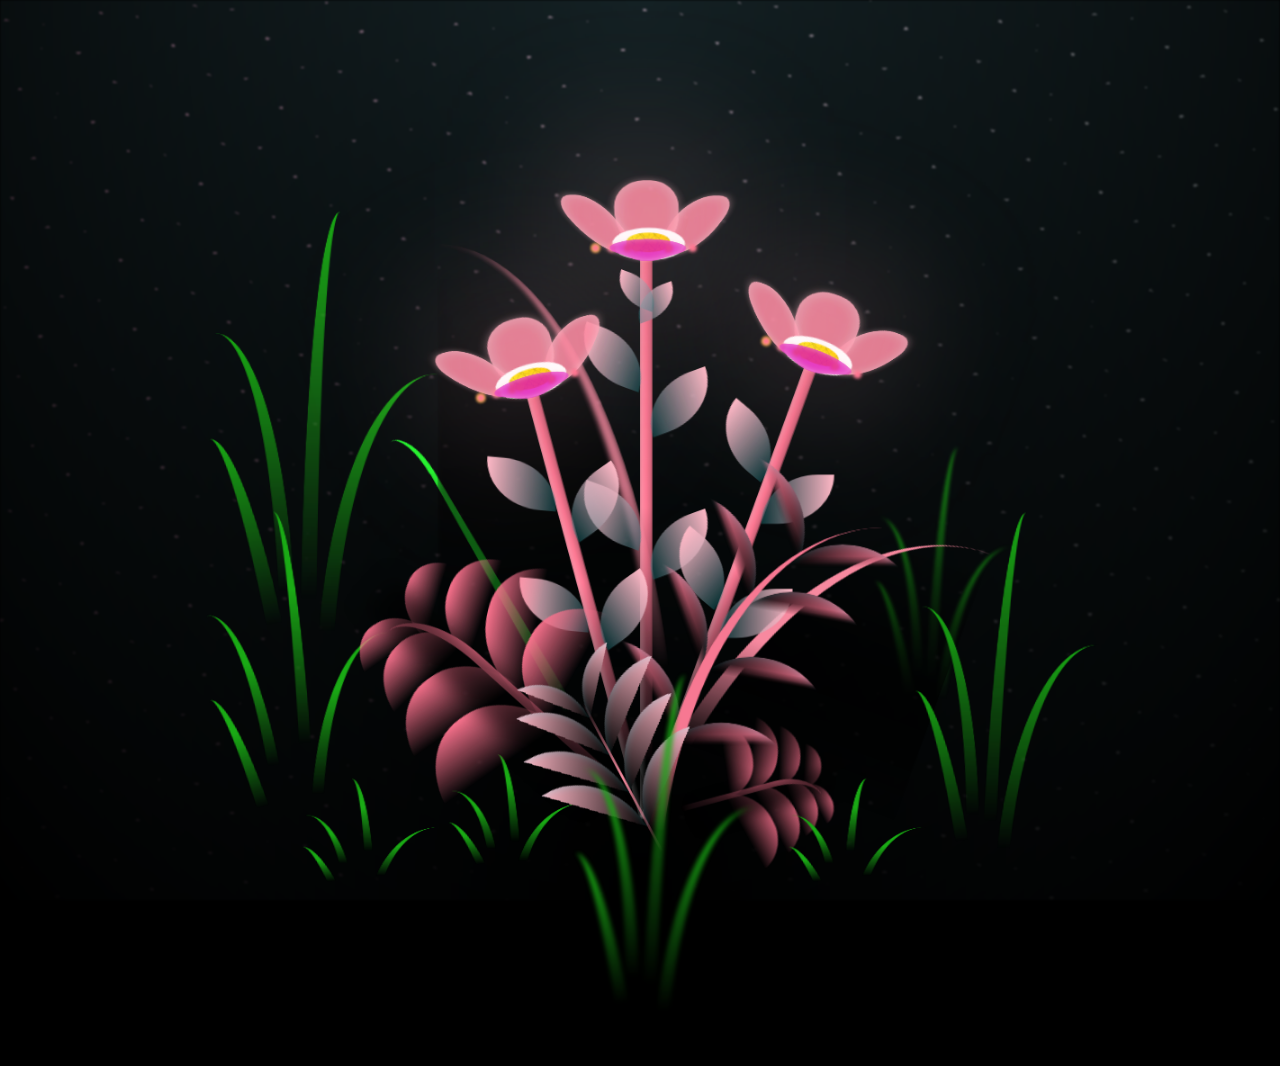
==== commit 9fd42bb0: "Update flower.html" ====
--- a/flower.html
+++ b/flower.html
@@ -309,7 +309,7 @@
       </div>
     </div>
 
-    <audio controls autoplay loop>
+    <audio autoplay loop>
       <source src="flower/flo.mp3" type="audio/mpeg">
       <source src="flower/flo.ogg" type="audio/ogg">
       Your browser does not support the audio element.
